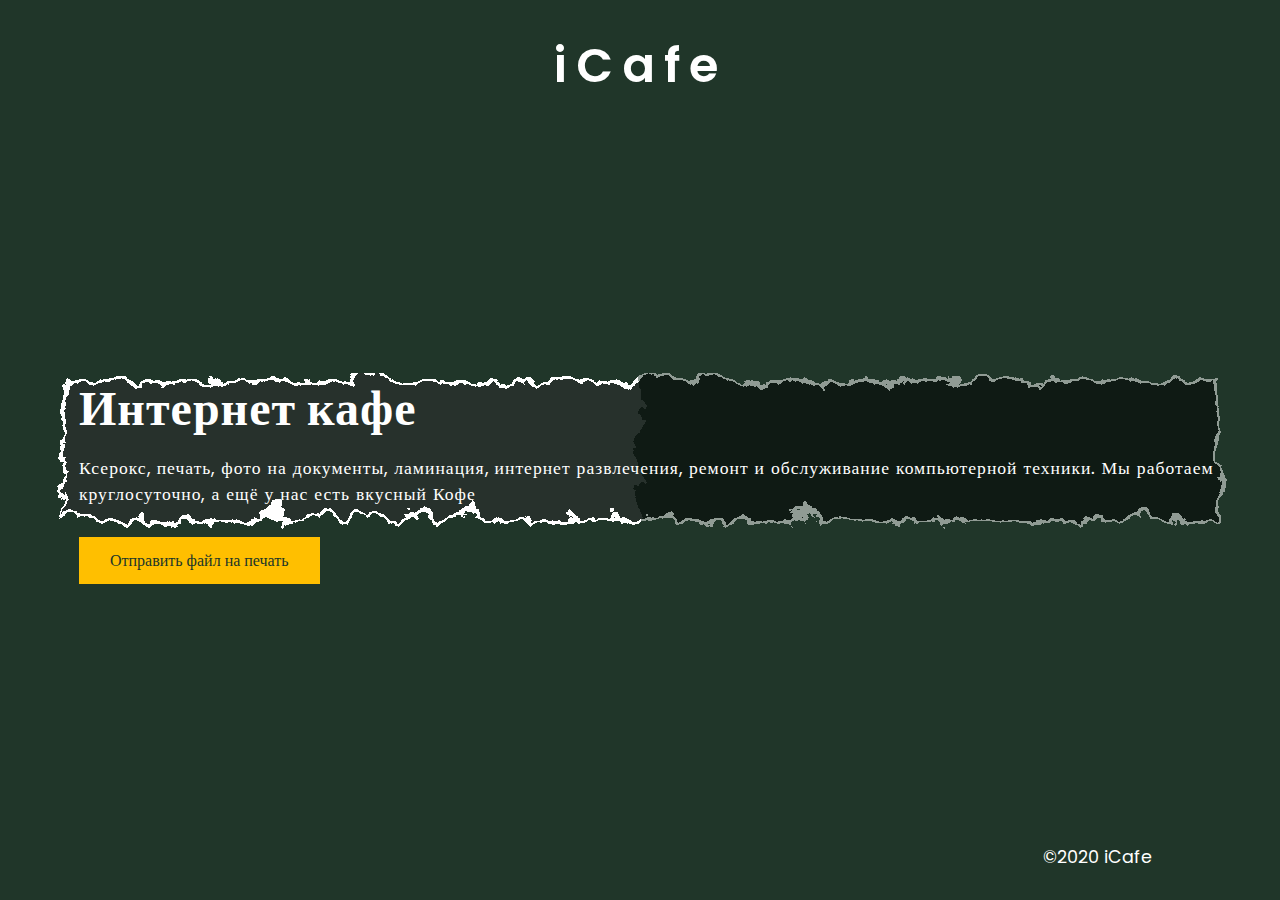
==== index.html @ 48d79f74 "commit_4" ====
<!DOCTYPE html>
<html lang="en">
<head>
    <meta charset="UTF-8">
    <meta name="viewport" content="width=device-width, initial-scale=1.0">
    <link rel="stylesheet" href="css/mainCss.css">
    <title>iCafe</title>
</head>
<body>
    <section>
        <div class="logo">iCafe</div>
        <!-- <img src="iCafe_0.2/data/pictures/bg.jpg" alt="" class="bg">-->
            <video src="data/video/bg.mp4" muted loop autoplay class="bg"></video>
                <div class="box">
                    <div class="content">
                        <h2>Интернет кафе<br></h2>
                            <p>Ксерокс, печать, фото на документы, ламинация, интернет развлечения, ремонт и обслуживание компьютерной техники.
                             Мы работаем круглосуточно, а ещё у нас есть вкусный Кофе</p>
                                <a href="mailto:fdn_2004@ukr.net">Отправить файл на печать</a>
                    </div>
                </div>
                <svg>
                    <filter id="wavy">
                        <feTurbulence x="0" y="0" baseFrequency="0.02" numOctaves="5" seed="2">  
                            <animate attributeName="baseFrequency" dur="60s" values="0.02;0.05;0.02" repeatCount="indefinite"/>                         
                        </feTurbulence>
                        <feDisplacementMap in="SourceGraphic" scale="30"/>
                    </filter>
                </svg>
            <p class="copyrightText">©2020 iCafe</p>
    </section>
    <script src="java/mainJs.js"></script>
</body>
</html>
---- css/mainCss.css ----
@import url('https://fonts.googleapis.com/css2?family=Poppins:200,300,400,500,600,700,800,900&display=swap');
*
{
    margin: 0;
    padding: 0;
    box-sizing: border-box;
    font-family: 'Poppins', serif;
}
body
{
    background:#203629;
}
section
{
    position: relative;
    padding: 50px;
    display: flex;
    justify-content: center;
    align-items: center;
    min-height: 100vh;
}
section .logo
{
    position: fixed;
    top: 30px;
    color: #fff;
    font-weight: 600;
    font-size: 3em;
    z-index: 100;
    letter-spacing: 1vh;
    cursor: pointer;
    animation: animate 10s linear infinite;
}
@keyframes animate
{
    0%
    {
        left: 90%;
        transform: translateX(20px);
    }
    10%
    {
        left: 80%;
        transform: translateX(20px);
    }
    20%
    {
        left: 70%;
        transform: translateX(20px);
    }
    30%
    {
        left: 60%;
        transform: translateX(20px);
    }
    40%
    {
        left: 50%;
        transform: translateX(20px);
    }
    50%
    {
        left: 40%;
        transform: translateX(20px);
    }
    60%
    {
        left: 30%;
        transform: translateX(20px);
    }
    70%
    {
        left: 20%;
        transform: translateX(20px);
    }
    80%
    {
        left: 10%;
        transform: translateX(20px);
    }
    90%
    {
        left: 0%;
        transform: translateX(20px);
    }
    100%
    {
        left: -10%;
        transform: translateX(20px);
    }
}
section .bg
{
    position: absolute;
    top: 0;
    right: 0;
    height: 100%;
    width: 100%;
    object-fit: cover;
    opacity: 0.8;
}
section .box
{
    position: absolute;
    align-items: center;
    justify-content: center;
    width: 90%;
    color: #fff;
    /*-webkit-box-reflect: below 15px linear-gradient(transparent,transparent,rgba(0,0,0,.2));*/
}

section .box:before
{
    content: '';
    position: absolute;
    top: -10px;
    left: -10px;
    width: 100%;
    height: 100%;
    border: 4px solid #fff;
    background: #000;
    filter: url(#wavy);
    opacity: 50%;
}

section .box:after
{
    content: '';
    position: absolute;
    top: -10px;
    left: -10px;
    width: 50%;
    height: 100%;
    border: 4px solid #fff;
    border-right: none;
    filter: url(#wavy);
    background: rgba(255,255,255,.1);
    /*opacity: 50%;*/
}
section .box .content
{
    /*border: solid 1px #fff;*/
    padding-left: 15px;
    position: relative;  
    z-index: 1;
}
section .content h2
{
    
    color: #fff;
    font-size: 3em;
    font-weight: 700;
    line-height: 1.1em;
    letter-spacing: 1px;
    
    /*animation: animateH2 5s linear infinite;*/
}
/*@keyframes animateH2
{
    0%
    {
        letter-spacing: 2vh;
    }
    50%
    {
        letter-spacing: 1vh;
    }
    100%
    {
        letter-spacing: 2vh;
    }
}*/
section .content p
{
    color: #fff;
    letter-spacing: 1px;
    font-size: 1.1em;
    margin: 20px 0 10px;
    /*text-transform: uppercase;*/
}
section .content a
{    
    position: absolute;    
    font-size: 1em;
    text-decoration: none;
    padding: 10px 30px;
    display: inline-block;
    color: #203629;    
    background:#FFBF00;
    margin: 20px 0;
    font-weight: 500;
    border: 1px solid #FFBF00;    
}

  /*  background: linear-gradient(315deg,#ff0057,#e64a19);*/

section .content a:hover
{
    color: #FFBF00;
    background: #203629;
}
.copyrightText
{
    right: 10%;
    bottom: 10%;
    position: absolute;
    bottom: 20px;
    color: #fff;
    font-size: 1.1em;
    margin: 20px 0 10px;
}
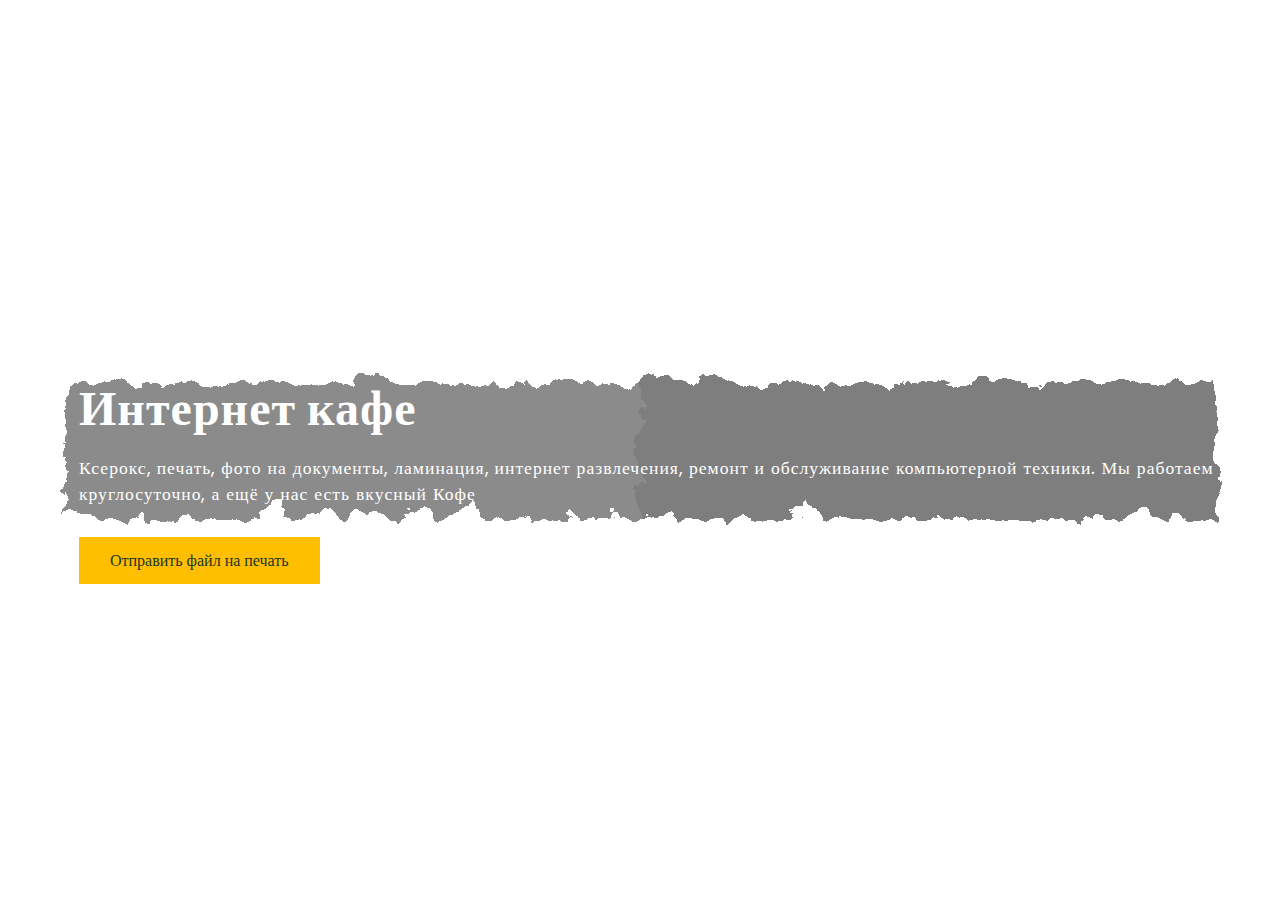
==== commit b3807a9a: "commit_6" ====
--- a/index.html
+++ b/index.html
@@ -16,7 +16,11 @@
                         <h2>Интернет кафе<br></h2>
                             <p>Ксерокс, печать, фото на документы, ламинация, интернет развлечения, ремонт и обслуживание компьютерной техники.
                              Мы работаем круглосуточно, а ещё у нас есть вкусный Кофе</p>
-                                <a href="mailto:fdn_2004@ukr.net">Отправить файл на печать</a>
+                                <a href="mailto:fdn_2004@ukr.net">
+                                    <span></span>
+                                    <span></span>
+                                    <span></span>
+                                    <span></span>Отправить файл на печать</a>
                     </div>
                 </div>
                 <svg>
@@ -26,7 +30,7 @@
                         </feTurbulence>
                         <feDisplacementMap in="SourceGraphic" scale="30"/>
                     </filter>
-                </svg>
+                </svg>               
             <p class="copyrightText">©2020 iCafe</p>
     </section>
     <script src="java/mainJs.js"></script>
--- a/css/mainCss.css
+++ b/css/mainCss.css
@@ -5,10 +5,6 @@
     padding: 0;
     box-sizing: border-box;
     font-family: 'Poppins', serif;
-}
-body
-{
-    background:#203629;
 }
 section
 {
@@ -26,67 +22,78 @@
     color: #fff;
     font-weight: 600;
     font-size: 3em;
-    z-index: 100;
+    z-index: 1001;
     letter-spacing: 1vh;
-    cursor: pointer;
-    animation: animate 10s linear infinite;
+    cursor: default;    
+    animation: animate 7s linear infinite;
 }
 @keyframes animate
 {
     0%
     {
         left: 90%;
-        transform: translateX(20px);
+        transform: translateX(20px); 
+        letter-spacing: 2vh;       
     }
     10%
     {
         left: 80%;
-        transform: translateX(20px);
+        transform: translateX(20px);   
+        letter-spacing: 3vh;     
     }
     20%
     {
         left: 70%;
         transform: translateX(20px);
+        letter-spacing: 4vh;
     }
     30%
     {
         left: 60%;
         transform: translateX(20px);
+        letter-spacing: 5vh;
     }
     40%
     {
         left: 50%;
         transform: translateX(20px);
+        letter-spacing: 6vh;
     }
     50%
     {
         left: 40%;
         transform: translateX(20px);
+        letter-spacing: 6vh;
     }
     60%
     {
         left: 30%;
         transform: translateX(20px);
+        letter-spacing: 5vh;
     }
     70%
     {
         left: 20%;
         transform: translateX(20px);
+        letter-spacing: 4vh;
     }
     80%
     {
         left: 10%;
         transform: translateX(20px);
+        letter-spacing: 3vh;
     }
     90%
     {
         left: 0%;
         transform: translateX(20px);
+        letter-spacing: 2vh;
     }
     100%
     {
         left: -10%;
         transform: translateX(20px);
+        letter-spacing: 1vh;
     }
 }
 section .bg
@@ -105,10 +112,8 @@
     align-items: center;
     justify-content: center;
     width: 90%;
-    color: #fff;
-    /*-webkit-box-reflect: below 15px linear-gradient(transparent,transparent,rgba(0,0,0,.2));*/
-}
-
+    color: #fff;    
+}
 section .box:before
 {
     content: '';
@@ -122,7 +127,6 @@
     filter: url(#wavy);
     opacity: 50%;
 }
-
 section .box:after
 {
     content: '';
@@ -135,73 +139,140 @@
     border-right: none;
     filter: url(#wavy);
     background: rgba(255,255,255,.1);
-    /*opacity: 50%;*/
 }
 section .box .content
 {
-    /*border: solid 1px #fff;*/
     padding-left: 15px;
     position: relative;  
     z-index: 1;
 }
 section .content h2
 {
-    
     color: #fff;
     font-size: 3em;
     font-weight: 700;
     line-height: 1.1em;
     letter-spacing: 1px;
-    
-    /*animation: animateH2 5s linear infinite;*/
-}
-/*@keyframes animateH2
-{
-    0%
-    {
-        letter-spacing: 2vh;
-    }
-    50%
-    {
-        letter-spacing: 1vh;
-    }
-    100%
-    {
-        letter-spacing: 2vh;
-    }
-}*/
+}
 section .content p
 {
     color: #fff;
     letter-spacing: 1px;
     font-size: 1.1em;
-    margin: 20px 0 10px;
-    /*text-transform: uppercase;*/
+    margin: 20px 0 10px;    
 }
 section .content a
 {    
-    position: absolute;    
+    position: absolute;   
+    display: inline-block; 
+    padding: 10px 30px;    
+    margin: 20px 0;
+    color: #203629;   
     font-size: 1em;
-    text-decoration: none;
-    padding: 10px 30px;
-    display: inline-block;
-    color: #203629;    
-    background:#FFBF00;
-    margin: 20px 0;
+    text-decoration: none;         
+    background:#FFBF00;    
     font-weight: 500;
-    border: 1px solid #FFBF00;    
-}
-
-  /*  background: linear-gradient(315deg,#ff0057,#e64a19);*/
-
+    border: 1px solid #FFBF00;  
+    overflow: hidden;
+    transition: 0.5s;      
+}
 section .content a:hover
 {
     color: #FFBF00;
     background: #203629;
+    box-shadow: 0 0 5px #203629,0 0 25px #203629,0 0 50px #203629,0 0 200px #203629;
+}
+section .content a span
+{
+    position: absolute;
+    display: block;    
+}
+section .content a span:nth-child(1)
+{
+    top: 0;
+    left: -100%;
+    width: 100%;
+    height: 2px;
+    background: linear-gradient(90deg,transparent,#203629);
+    animation: animSpan1 1s linear infinite;
+}
+@keyframes animSpan1
+{
+    0%
+    {
+          left: -100%;
+    }
+    50%,100%
+    {
+          left: 100%;
+    }
+}
+section .content a span:nth-child(2)
+{
+    top: -100%;
+    right: 0;
+    width: 2px;
+    height: 100%;
+    background: linear-gradient(180deg,transparent,#203629);
+    animation: animSpan2 1s linear infinite;
+    animation-delay: 0.25s;
+}
+@keyframes animSpan2
+{
+    0%
+    {
+          top: -100%;
+    }
+    50%,100%
+    {
+          top: 100%;
+    }
+}
+section .content a span:nth-child(3)
+{
+    bottom: 0;
+    right: -100%;
+    width: 100%;
+    height: 2px;
+    background: linear-gradient(270deg,transparent,#203629);
+    animation: animSpan3 1s linear infinite;
+    animation-delay: 0.5s;
+}
+@keyframes animSpan3
+{
+    0%
+    {
+        right: -100%;
+    }
+    50%,100%
+    {
+        right: 100%;
+    }
+}
+section .content a span:nth-child(4)
+{
+    bottom: -100%;
+    left: 0;
+    width: 2px;
+    height: 100%;
+    background: linear-gradient(360deg,transparent,#203629);
+    animation: animSpan4 1s linear infinite;
+    animation-delay: 0.75s;
+}
+@keyframes animSpan4
+{
+    0%
+    {
+        bottom: -100%;
+    }
+    50%,100%
+    {
+        bottom: 100%;
+    }
 }
 .copyrightText
 {
-    right: 10%;
+    right: 50%;
     bottom: 10%;
     position: absolute;
     bottom: 20px;
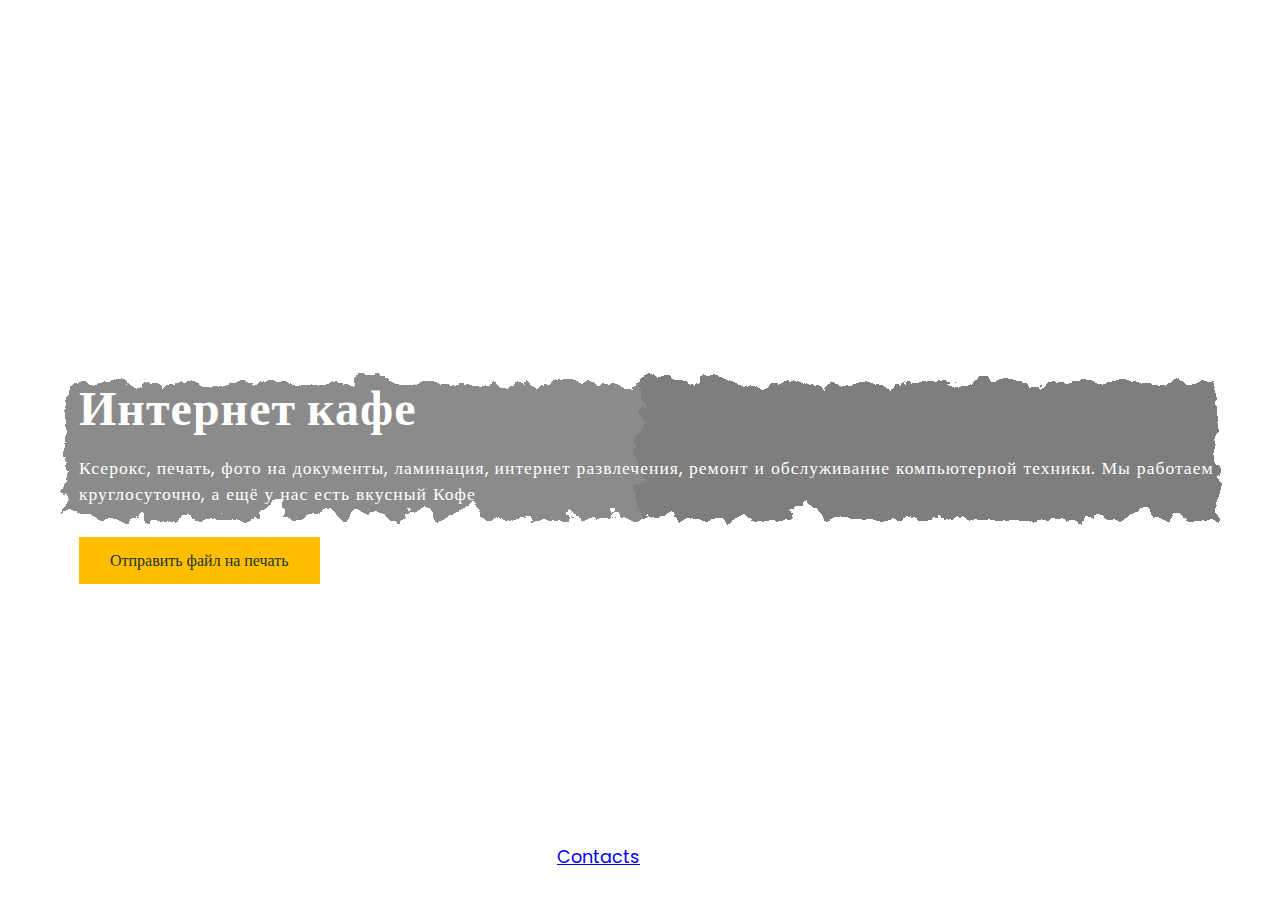
==== commit 12bf59de: "commit_7" ====
--- a/index.html
+++ b/index.html
@@ -31,7 +31,7 @@
                         <feDisplacementMap in="SourceGraphic" scale="30"/>
                     </filter>
                 </svg>               
-            <p class="copyrightText">©2020 iCafe</p>
+            <p class="copyrightText">©2020 iCafe <a href="pages/contact.html">Contacts</a></p>
     </section>
     <script src="java/mainJs.js"></script>
 </body>
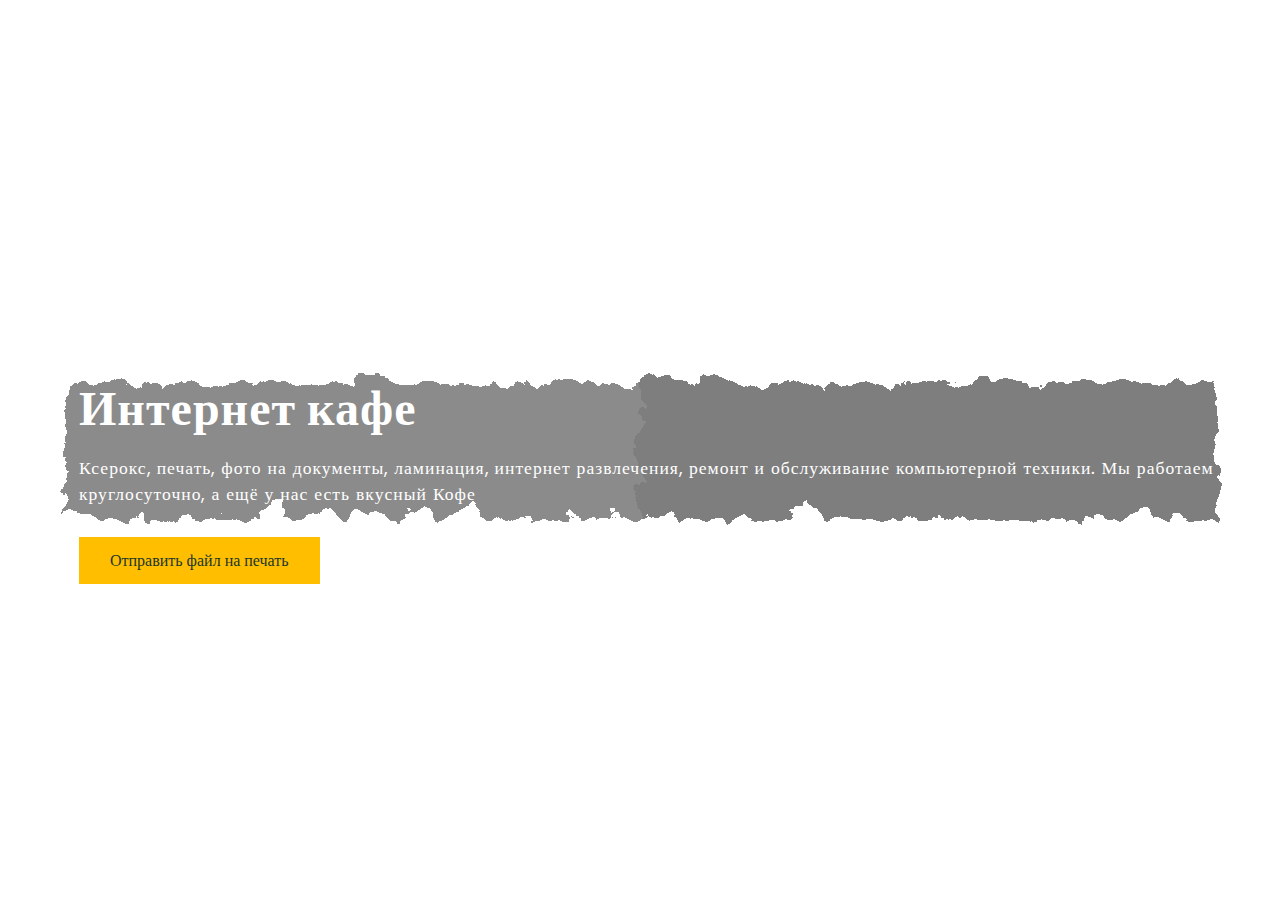
==== commit cd0acb9e: "commit_7" ====
--- a/index.html
+++ b/index.html
@@ -31,7 +31,7 @@
                         <feDisplacementMap in="SourceGraphic" scale="30"/>
                     </filter>
                 </svg>               
-            <p class="copyrightText">©2020 iCafe <a href="pages/contact.html">Contacts</a></p>
+            <p class="copyrightText">©2020 iCafe<!-- <a href="pages/contact.html">Contacts</a>--></p>
     </section>
     <script src="java/mainJs.js"></script>
 </body>
